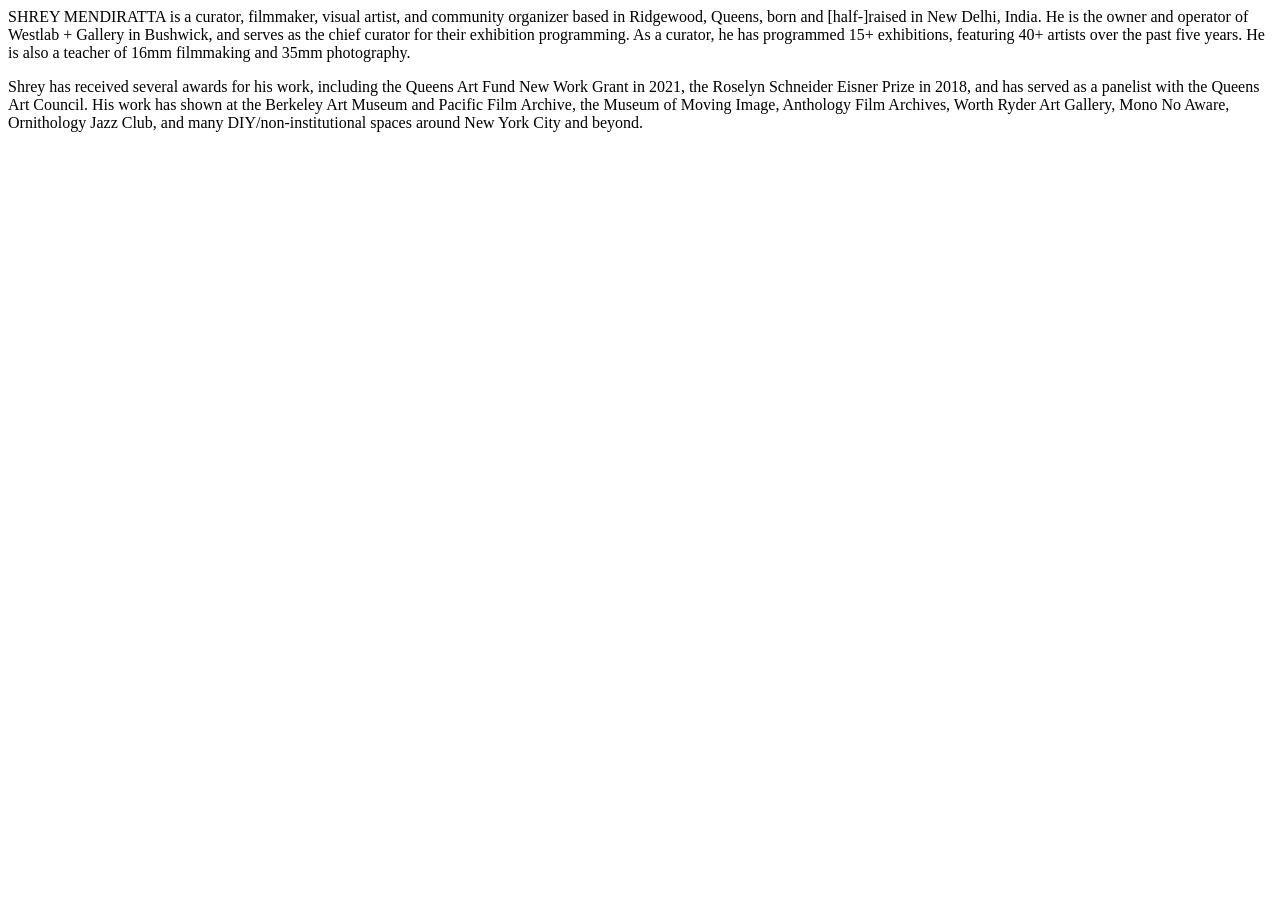
==== artistBio.html @ a18f1418 "Update artistBio.html" ====
<!doctype html/>
<html lang="en">
  <head>
    <meta name="description" content="Artist Biography">
    <meta name="author" content="Shrey Mendiratta">
    <style>
      body {
        font-face: courier new; 
      }
    </style>
  </head>
  <body>
    <p>SHREY MENDIRATTA is a curator, filmmaker, visual artist, and community organizer based in Ridgewood, Queens, born and [half-]raised in New Delhi, India. He is the owner and operator of Westlab + Gallery in Bushwick, and serves as the chief curator for their exhibition programming. As a curator, he has programmed 15+ exhibitions, featuring 40+ artists over the past five years. He is also a teacher of 16mm filmmaking and 35mm photography.</p>
<p>Shrey has received several awards for his work, including the Queens Art Fund New Work Grant in 2021, the Roselyn Schneider Eisner Prize in 2018, and has served as a panelist with the Queens Art Council. His work has shown at the Berkeley Art Museum and Pacific Film Archive, the Museum of Moving Image, Anthology Film Archives, Worth Ryder Art Gallery, Mono No Aware, Ornithology Jazz Club, and many DIY/non-institutional spaces around New York City and beyond.</p>
  </body>
</html>
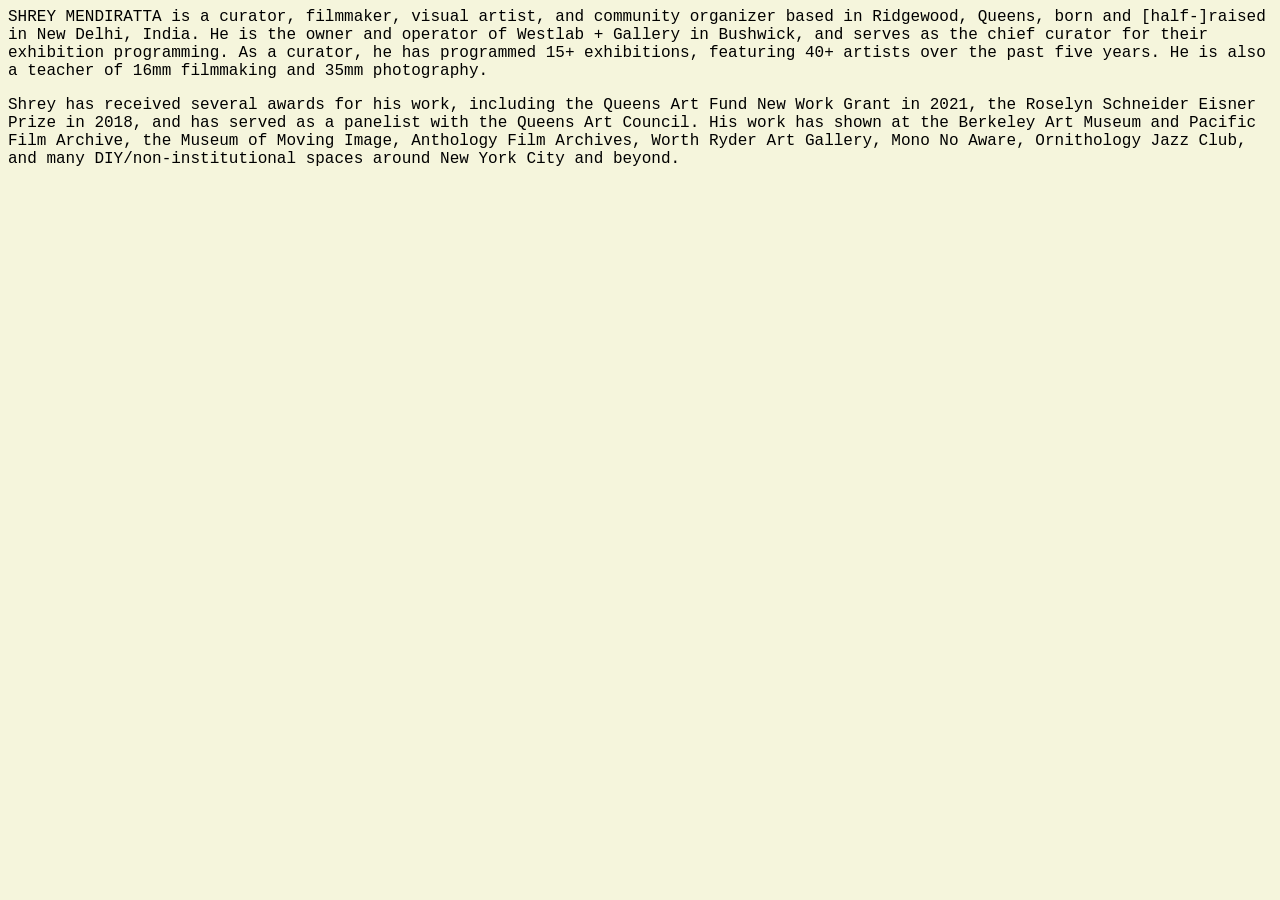
==== commit 0877c558: "Update artistBio.html" ====
--- a/artistBio.html
+++ b/artistBio.html
@@ -3,9 +3,10 @@
   <head>
     <meta name="description" content="Artist Biography">
     <meta name="author" content="Shrey Mendiratta">
-    <style>
+      <style>
       body {
-        font-face: courier new; 
+       font-family: "Courier New", Courier, monospace;
+        background-color: beige;
       }
     </style>
   </head>
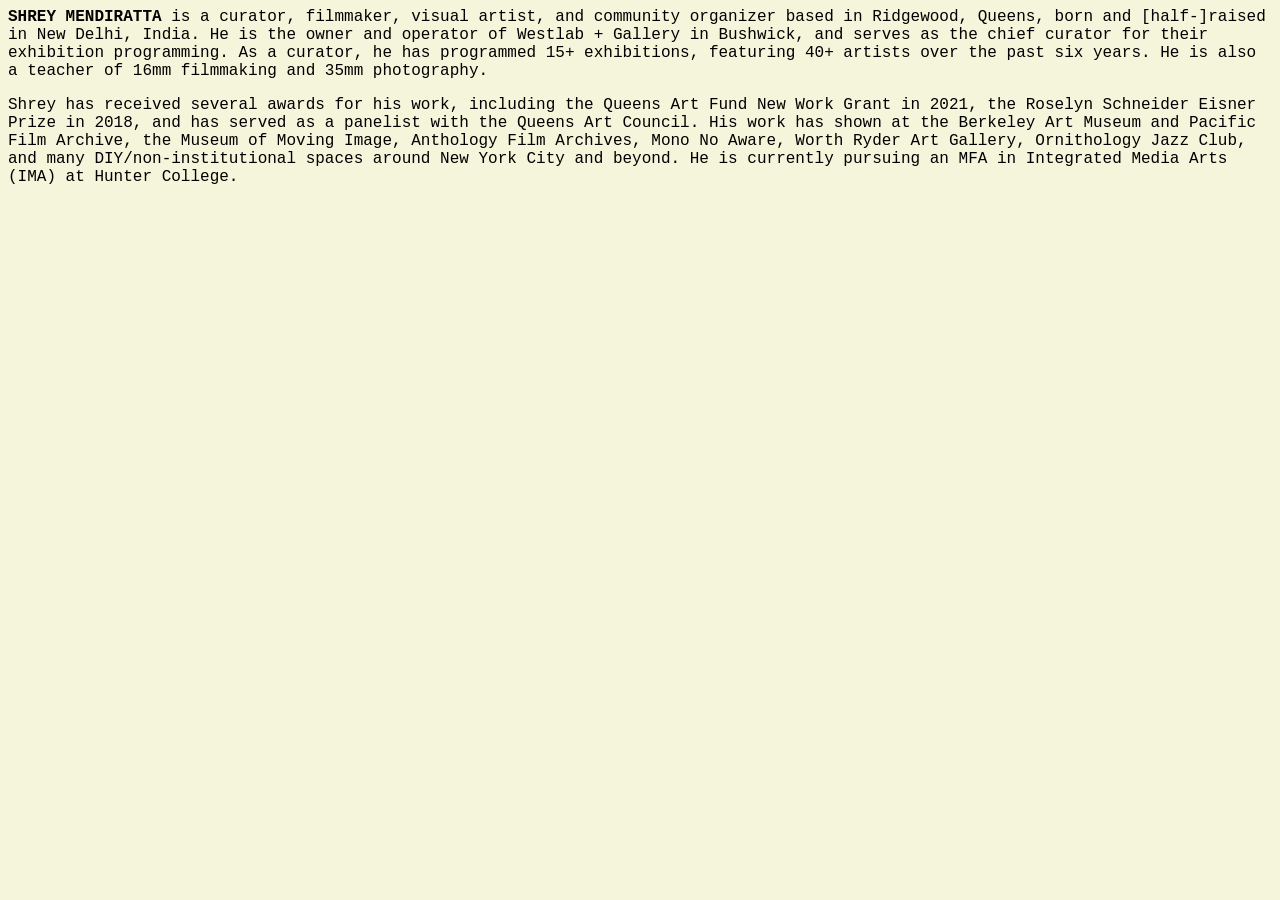
==== commit 89314601: "Update artistBio.html" ====
--- a/artistBio.html
+++ b/artistBio.html
@@ -11,7 +11,7 @@
     </style>
   </head>
   <body>
-    <p>SHREY MENDIRATTA is a curator, filmmaker, visual artist, and community organizer based in Ridgewood, Queens, born and [half-]raised in New Delhi, India. He is the owner and operator of Westlab + Gallery in Bushwick, and serves as the chief curator for their exhibition programming. As a curator, he has programmed 15+ exhibitions, featuring 40+ artists over the past five years. He is also a teacher of 16mm filmmaking and 35mm photography.</p>
-<p>Shrey has received several awards for his work, including the Queens Art Fund New Work Grant in 2021, the Roselyn Schneider Eisner Prize in 2018, and has served as a panelist with the Queens Art Council. His work has shown at the Berkeley Art Museum and Pacific Film Archive, the Museum of Moving Image, Anthology Film Archives, Worth Ryder Art Gallery, Mono No Aware, Ornithology Jazz Club, and many DIY/non-institutional spaces around New York City and beyond.</p>
+    <p><strong>SHREY MENDIRATTA</strong> is a curator, filmmaker, visual artist, and community organizer based in Ridgewood, Queens, born and [half-]raised in New Delhi, India. He is the owner and operator of Westlab + Gallery in Bushwick, and serves as the chief curator for their exhibition programming. As a curator, he has programmed 15+ exhibitions, featuring 40+ artists over the past six years. He is also a teacher of 16mm filmmaking and 35mm photography.</p>
+<p>Shrey has received several awards for his work, including the Queens Art Fund New Work Grant in 2021, the Roselyn Schneider Eisner Prize in 2018, and has served as a panelist with the Queens Art Council. His work has shown at the Berkeley Art Museum and Pacific Film Archive, the Museum of Moving Image, Anthology Film Archives, Mono No Aware, Worth Ryder Art Gallery, Ornithology Jazz Club, and many DIY/non-institutional spaces around New York City and beyond. He is currently pursuing an MFA in Integrated Media Arts (IMA) at Hunter College.</p>
   </body>
 </html>
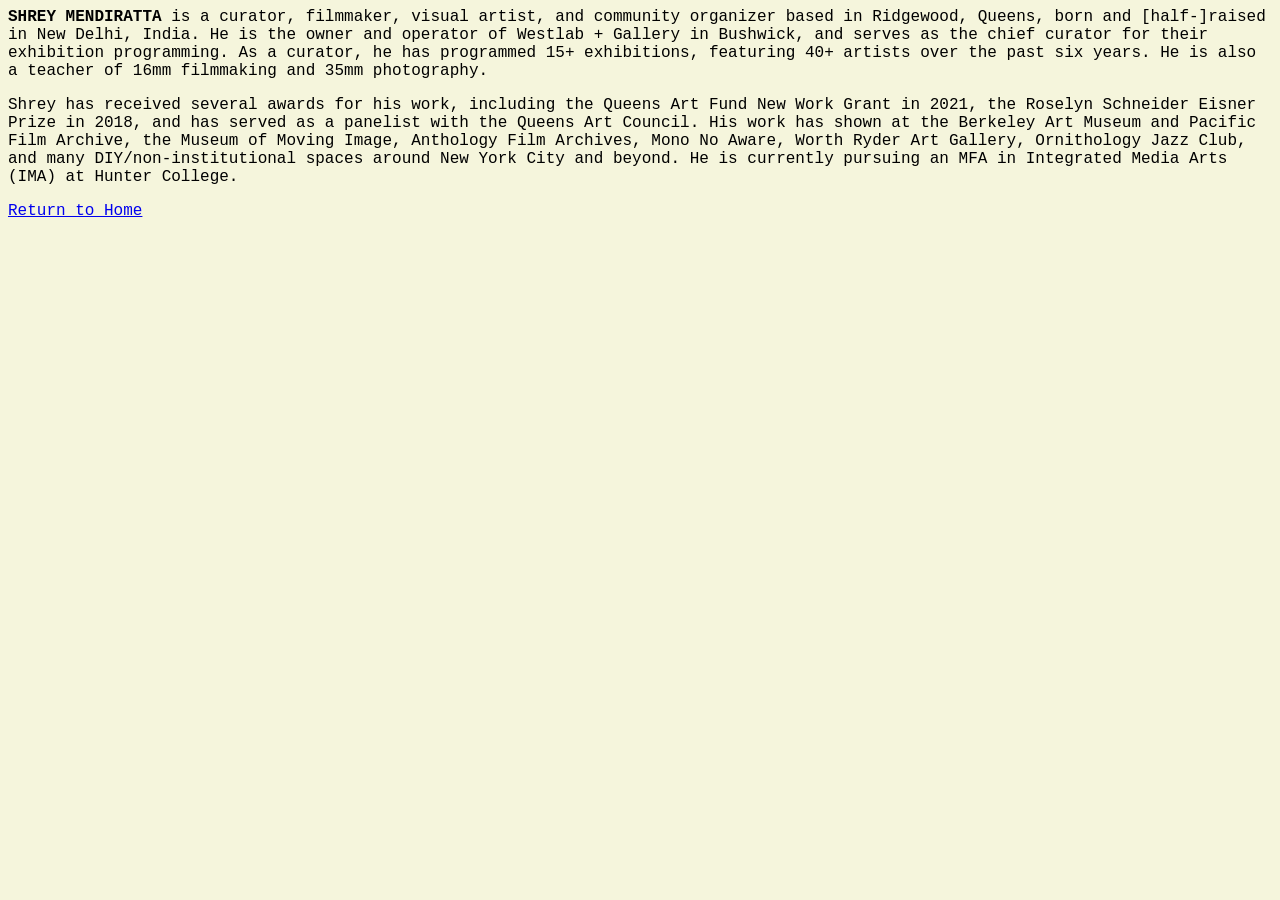
==== commit 82e4b3d1: "Update artistBio.html" ====
--- a/artistBio.html
+++ b/artistBio.html
@@ -14,4 +14,5 @@
     <p><strong>SHREY MENDIRATTA</strong> is a curator, filmmaker, visual artist, and community organizer based in Ridgewood, Queens, born and [half-]raised in New Delhi, India. He is the owner and operator of Westlab + Gallery in Bushwick, and serves as the chief curator for their exhibition programming. As a curator, he has programmed 15+ exhibitions, featuring 40+ artists over the past six years. He is also a teacher of 16mm filmmaking and 35mm photography.</p>
 <p>Shrey has received several awards for his work, including the Queens Art Fund New Work Grant in 2021, the Roselyn Schneider Eisner Prize in 2018, and has served as a panelist with the Queens Art Council. His work has shown at the Berkeley Art Museum and Pacific Film Archive, the Museum of Moving Image, Anthology Film Archives, Mono No Aware, Worth Ryder Art Gallery, Ornithology Jazz Club, and many DIY/non-institutional spaces around New York City and beyond. He is currently pursuing an MFA in Integrated Media Arts (IMA) at Hunter College.</p>
   </body>
+  <a href="/index.html">Return to Home</a>
 </html>
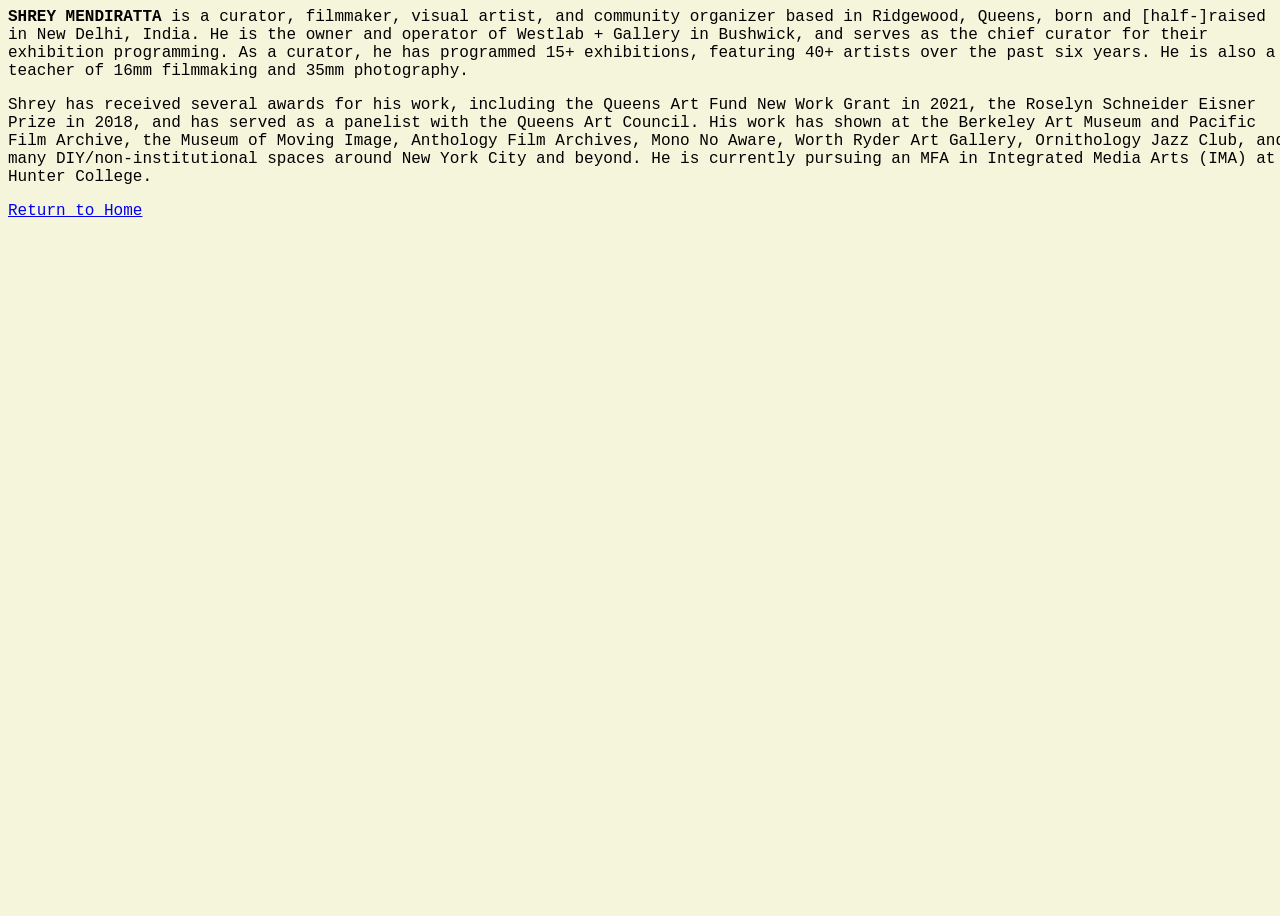
==== commit fff7574d: "Update artistBio.html" ====
--- a/artistBio.html
+++ b/artistBio.html
@@ -3,6 +3,7 @@
   <head>
     <meta name="description" content="Artist Biography">
     <meta name="author" content="Shrey Mendiratta">
+    <link rel="stylesheet" href="animateArtistBioBG.css"/>
       <style>
       body {
        font-family: "Courier New", Courier, monospace;
@@ -14,5 +15,5 @@
     <p><strong>SHREY MENDIRATTA</strong> is a curator, filmmaker, visual artist, and community organizer based in Ridgewood, Queens, born and [half-]raised in New Delhi, India. He is the owner and operator of Westlab + Gallery in Bushwick, and serves as the chief curator for their exhibition programming. As a curator, he has programmed 15+ exhibitions, featuring 40+ artists over the past six years. He is also a teacher of 16mm filmmaking and 35mm photography.</p>
 <p>Shrey has received several awards for his work, including the Queens Art Fund New Work Grant in 2021, the Roselyn Schneider Eisner Prize in 2018, and has served as a panelist with the Queens Art Council. His work has shown at the Berkeley Art Museum and Pacific Film Archive, the Museum of Moving Image, Anthology Film Archives, Mono No Aware, Worth Ryder Art Gallery, Ornithology Jazz Club, and many DIY/non-institutional spaces around New York City and beyond. He is currently pursuing an MFA in Integrated Media Arts (IMA) at Hunter College.</p>
   </body>
-  <a href="/index.html">Return to Home</a>
+  <a href="https://shreymendiratta.github.io/ima750/">Return to Home</a>
 </html>
--- a/animateArtistBioBG.css
+++ b/animateArtistBioBG.css
@@ -0,0 +1,13 @@
+      @keyframes redToYellow {
+        from {background-color: red;}
+        to {background-color: yellow;}
+      }
+      body {
+        width: 100%;
+        height: 100%;
+        background-color: red;
+        animation-name: redToYellow;
+        animation-duration: 4s;
+        animation-direction: alternate-reverse;
+        animation-iteration-count: infinite;
+      }
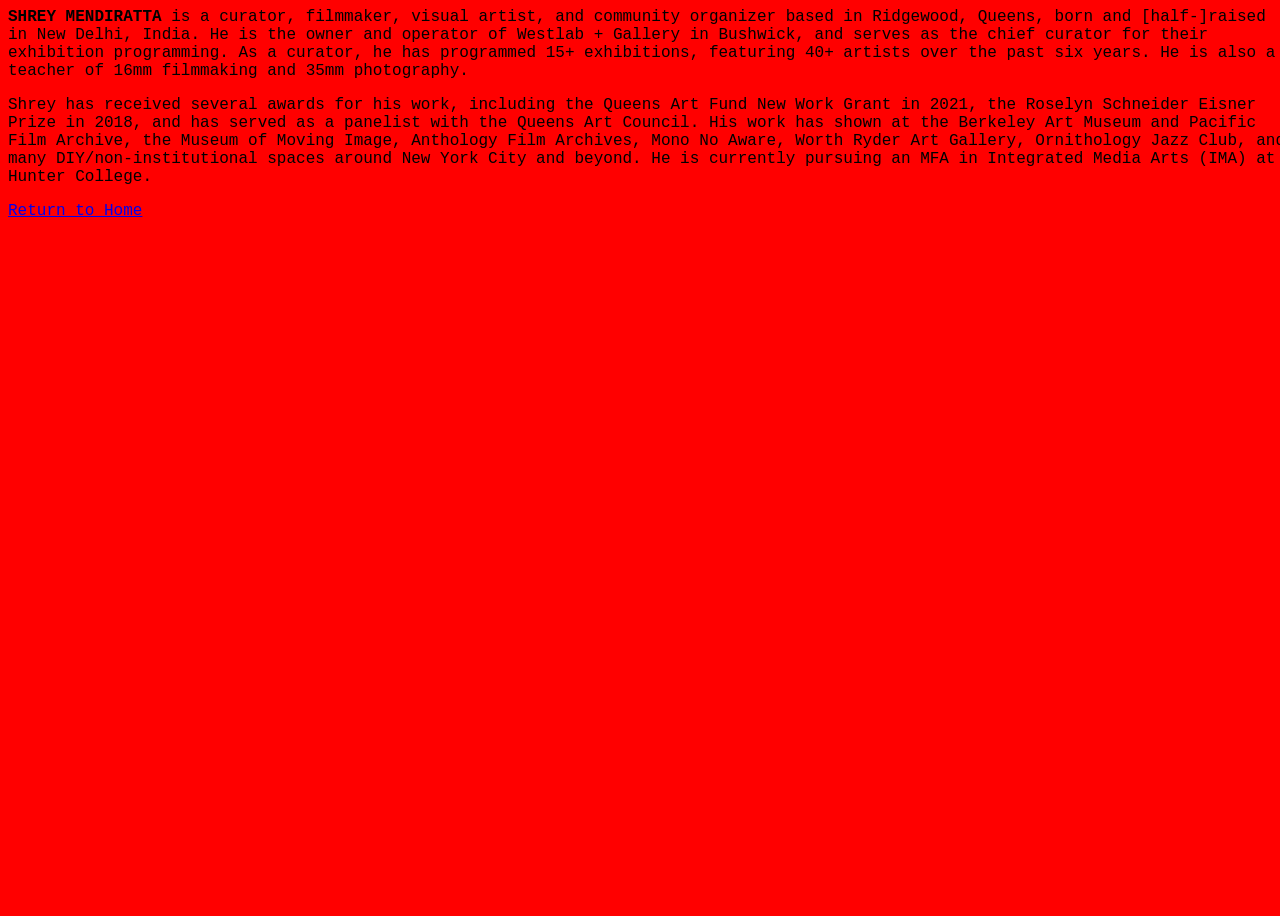
==== commit 7126aed8: "Update artistBio.html" ====
--- a/artistBio.html
+++ b/artistBio.html
@@ -7,7 +7,6 @@
       <style>
       body {
        font-family: "Courier New", Courier, monospace;
-        background-color: beige;
       }
     </style>
   </head>
